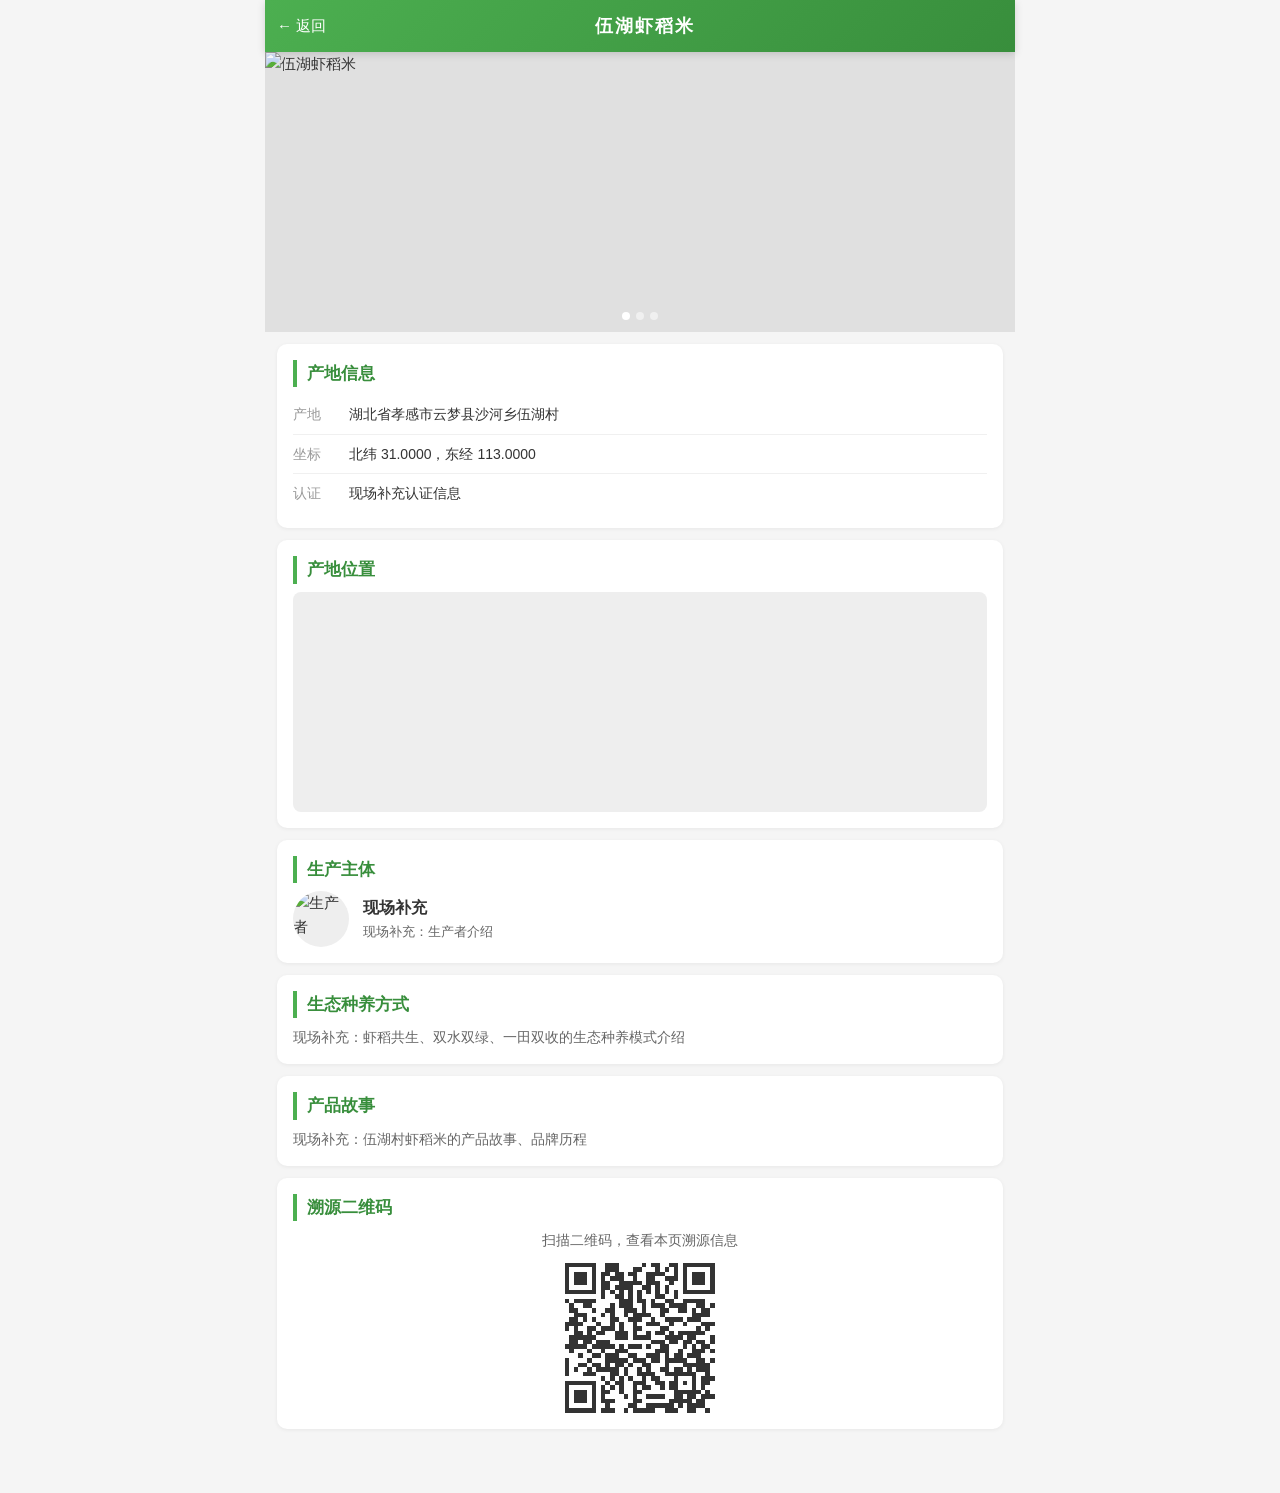
==== traceability/index.html @ e9c1f66e "feat: 产品溯源页面" ====
<!DOCTYPE html>
<html lang="zh-CN">
<head>
  <meta charset="UTF-8" />
  <meta name="viewport" content="width=device-width, initial-scale=1.0, maximum-scale=1.0, user-scalable=no" />
  <meta property="og:title" content="产品溯源" />
  <meta property="og:description" content="扫一扫，查看农产品从田间到餐桌的完整溯源信息" />
  <title>产品溯源 · 伍湖农文旅</title>
  <link rel="stylesheet" href="../assets/css/style.css" />
  <link rel="stylesheet" href="trace.css" />
</head>
<body>

  <!-- 顶部 -->
  <header class="top-bar trace-top">
    <a href="../index.html" class="back-btn">← 返回</a>
    <h1 id="product-name">产品溯源</h1>
  </header>

  <main id="trace-content">

    <!-- 轮播图区域 -->
    <div class="image-swiper" id="image-swiper">
      <div class="swiper-track" id="swiper-track"></div>
      <div class="swiper-dots" id="swiper-dots"></div>
    </div>

    <!-- 产品基本信息 -->
    <div class="info-block">
      <h2>产地信息</h2>
      <div class="kv-list">
        <div class="kv-row"><span class="kv-key">产地</span><span class="kv-val" id="field-origin">——</span></div>
        <div class="kv-row"><span class="kv-key">坐标</span><span class="kv-val" id="field-gps">——</span></div>
        <div class="kv-row"><span class="kv-key">认证</span><span class="kv-val" id="field-cert">——</span></div>
      </div>
    </div>

    <!-- 地图 -->
    <div class="info-block">
      <h2>产地位置</h2>
      <div class="map-container" id="map-container">
        <div class="map-fallback" id="map-fallback">
          <p>📍 湖北省孝感市云梦县沙河乡伍湖村</p>
          <p class="map-hint">（联网后加载在线地图）</p>
        </div>
      </div>
    </div>

    <!-- 生产者 -->
    <div class="info-block">
      <h2>生产主体</h2>
      <div class="producer-card">
        <img src="" alt="生产者" id="producer-avatar" class="producer-avatar" />
        <div class="producer-text">
          <h3 id="producer-name">——</h3>
          <p id="producer-intro">——</p>
        </div>
      </div>
    </div>

    <!-- 种养方式 -->
    <div class="info-block">
      <h2>生态种养方式</h2>
      <p id="field-method">——</p>
    </div>

    <!-- 产品故事 -->
    <div class="info-block">
      <h2>产品故事</h2>
      <p id="field-story">——</p>
    </div>

    <!-- 购买 -->
    <div class="info-block" id="buy-section" style="display:none;">
      <h2>购买渠道</h2>
      <a id="buy-link" href="#" target="_blank" class="buy-button">立即购买 →</a>
    </div>

    <!-- 溯源二维码 -->
    <div class="info-block">
      <h2>溯源二维码</h2>
      <p class="qrcode-hint">扫描二维码，查看本页溯源信息</p>
      <div id="qrcode-container" class="qrcode-box"></div>
    </div>

  </main>

  <script src="../assets/js/qrcode.min.js"></script>
  <script src="trace.js"></script>
</body>
</html>
---- assets/css/style.css ----
/* ===== 基础重置与全局 ===== */
*, *::before, *::after { box-sizing: border-box; margin: 0; padding: 0; }

:root {
  --green: #4CAF50;
  --green-dark: #388E3C;
  --red: #D32F2F;
  --gold: #F9A825;
  --bg: #f5f5f5;
  --card-bg: #ffffff;
  --text: #333333;
  --text-light: #666666;
  --nav-height: 64px;
  --topbar-height: 56px;
}

body {
  font-family: -apple-system, BlinkMacSystemFont, "Segoe UI", "PingFang SC", "Microsoft YaHei", sans-serif;
  font-size: 15px;
  color: var(--text);
  background: var(--bg);
  line-height: 1.6;
  -webkit-font-smoothing: antialiased;
  max-width: 750px;
  margin: 0 auto;
  min-height: 100vh;
  padding-bottom: var(--nav-height);
}

/* ===== 顶部标题栏 ===== */
.top-bar {
  position: sticky;
  top: 0;
  z-index: 100;
  background: linear-gradient(135deg, var(--green), var(--green-dark));
  color: #fff;
  text-align: center;
  padding: 10px 16px;
  box-shadow: 0 2px 8px rgba(0,0,0,0.15);
}
.top-bar h1 {
  font-size: 20px;
  font-weight: 700;
  letter-spacing: 2px;
}
.top-bar .subtitle {
  font-size: 12px;
  opacity: 0.85;
}

/* ===== Tab 页面切换 ===== */
.tab-page {
  display: none;
  padding-bottom: 16px;
}
.tab-page.active {
  display: block;
  animation: fadeIn 0.3s ease;
}
@keyframes fadeIn {
  from { opacity: 0; transform: translateY(8px); }
  to   { opacity: 1; transform: translateY(0); }
}

/* ===== 顶部大图 ===== */
.hero-banner {
  position: relative;
  width: 100%;
  height: 200px;
  overflow: hidden;
  background: #e0e0e0;
}
.hero-banner .hero-img {
  width: 100%;
  height: 100%;
  object-fit: cover;
  display: block;
}
.hero-banner .hero-text {
  position: absolute;
  bottom: 0;
  left: 0;
  right: 0;
  padding: 12px 16px;
  background: linear-gradient(transparent, rgba(0,0,0,0.65));
  color: #fff;
  font-size: 18px;
  font-weight: 700;
}

/* ===== 信息块 ===== */
.info-block {
  background: var(--card-bg);
  margin: 12px 12px 0;
  padding: 16px;
  border-radius: 10px;
  box-shadow: 0 1px 4px rgba(0,0,0,0.06);
}
.info-block h2 {
  font-size: 17px;
  color: var(--green-dark);
  margin-bottom: 8px;
  padding-left: 10px;
  border-left: 4px solid var(--green);
}
.info-block p {
  color: var(--text-light);
  font-size: 14px;
}

/* 高亮文字 */
.highlight {
  color: var(--green-dark);
  font-weight: 700;
}

/* 种养流程列表 */
.process-list {
  list-style: none;
  counter-reset: step;
}
.process-list li {
  counter-increment: step;
  padding: 8px 0 8px 32px;
  position: relative;
  font-size: 14px;
  color: var(--text-light);
  border-left: 2px dashed #ddd;
  margin-left: 8px;
}
.process-list li:last-child { border-left-color: transparent; }
.process-list li::before {
  content: counter(step);
  position: absolute;
  left: -12px;
  top: 8px;
  width: 22px;
  height: 22px;
  background: var(--green);
  color: #fff;
  font-size: 11px;
  font-weight: 700;
  border-radius: 50%;
  display: flex;
  align-items: center;
  justify-content: center;
}

/* 体验项目列表 */
.experience-list {
  list-style: none;
}
.experience-list li {
  padding: 10px 0;
  border-bottom: 1px solid #eee;
  font-size: 14px;
  color: var(--text);
}
.experience-list li:last-child { border-bottom: none; }
.experience-list li::before {
  content: "✅ ";
}

/* ===== 产品卡片（特产溯源Tab） ===== */
.product-card {
  display: flex;
  align-items: center;
  background: var(--card-bg);
  margin: 12px 12px 0;
  padding: 12px;
  border-radius: 10px;
  box-shadow: 0 1px 4px rgba(0,0,0,0.06);
  text-decoration: none;
  color: var(--text);
  transition: transform 0.15s;
}
.product-card:active { transform: scale(0.98); }
.product-card img {
  width: 72px;
  height: 72px;
  border-radius: 8px;
  object-fit: cover;
  background: #eee;
  flex-shrink: 0;
}
.product-card .product-info {
  flex: 1;
  margin-left: 12px;
}
.product-card .product-info h3 {
  font-size: 16px;
  margin-bottom: 4px;
}
.product-card .product-info p {
  font-size: 13px;
  color: var(--text-light);
}
.product-card .arrow {
  font-size: 20px;
  color: #ccc;
  flex-shrink: 0;
}

/* ===== 节庆活动卡片 ===== */
.event-card {
  display: flex;
  align-items: center;
  padding: 10px 0;
  border-bottom: 1px solid #eee;
}
.event-card .event-date {
  background: var(--red);
  color: #fff;
  padding: 2px 8px;
  border-radius: 4px;
  font-size: 12px;
  font-weight: 700;
  margin-right: 10px;
}

/* ===== 视频占位 ===== */
.video-placeholder {
  background: var(--card-bg);
  margin: 12px 12px 0;
  padding: 48px 16px;
  border-radius: 10px;
  text-align: center;
  box-shadow: 0 1px 4px rgba(0,0,0,0.06);
}
.video-placeholder .play-icon {
  font-size: 48px;
  color: #ccc;
  margin-bottom: 8px;
}

/* ===== 路线地图容器 ===== */
.route-map {
  width: 100%;
  height: 240px;
  background: #e8e8e8;
  border-radius: 8px;
  display: flex;
  align-items: center;
  justify-content: center;
}

/* ===== 占位提示 ===== */
.placeholder, .placeholder-item {
  color: #aaa !important;
  font-style: italic;
}

/* ===== 底部导航栏 ===== */
.bottom-nav {
  position: fixed;
  bottom: 0;
  left: 50%;
  transform: translateX(-50%);
  width: 100%;
  max-width: 750px;
  height: var(--nav-height);
  background: var(--card-bg);
  display: flex;
  justify-content: space-around;
  align-items: center;
  box-shadow: 0 -1px 6px rgba(0,0,0,0.08);
  z-index: 100;
  padding-bottom: env(safe-area-inset-bottom, 0);
}
.nav-btn {
  flex: 1;
  display: flex;
  flex-direction: column;
  align-items: center;
  justify-content: center;
  background: none;
  border: none;
  cursor: pointer;
  padding: 4px 0;
  color: #999;
  transition: color 0.2s;
  -webkit-tap-highlight-color: transparent;
}
.nav-btn .nav-icon {
  font-size: 20px;
  margin-bottom: 2px;
}
.nav-btn .nav-label {
  font-size: 10px;
}
.nav-btn.active {
  color: var(--green);
}
.nav-btn.active .nav-label {
  font-weight: 700;
}
---- traceability/trace.css ----
/* ===== 溯源页专属顶部 ===== */
.trace-top {
  display: flex;
  align-items: center;
  padding: 10px 12px;
}
.trace-top h1 {
  flex: 1;
  font-size: 18px;
  margin-right: 40px; /* 居中补偿 */
}
.back-btn {
  color: #fff;
  text-decoration: none;
  font-size: 15px;
  padding: 4px 0;
  flex-shrink: 0;
}

/* ===== 图片轮播 ===== */
.image-swiper {
  position: relative;
  width: 100%;
  height: 280px;
  overflow: hidden;
  background: #e0e0e0;
  touch-action: pan-y pinch-zoom;
}
.swiper-track {
  display: flex;
  height: 100%;
  transition: transform 0.3s ease;
}
.swiper-track img {
  min-width: 100%;
  height: 100%;
  object-fit: cover;
  flex-shrink: 0;
}
.swiper-dots {
  position: absolute;
  bottom: 12px;
  left: 50%;
  transform: translateX(-50%);
  display: flex;
  gap: 6px;
}
.swiper-dots .dot {
  width: 8px;
  height: 8px;
  border-radius: 50%;
  background: rgba(255,255,255,0.5);
  transition: background 0.2s;
}
.swiper-dots .dot.active {
  background: #fff;
}

/* ===== 键值对列表 ===== */
.kv-list {
  margin-top: 4px;
}
.kv-row {
  display: flex;
  padding: 8px 0;
  border-bottom: 1px solid #f0f0f0;
  font-size: 14px;
}
.kv-row:last-child { border-bottom: none; }
.kv-key {
  color: #999;
  width: 56px;
  flex-shrink: 0;
}
.kv-val {
  color: var(--text);
  flex: 1;
}

/* ===== 地图容器 ===== */
.map-container {
  width: 100%;
  height: 220px;
  background: #eee;
  border-radius: 8px;
  overflow: hidden;
  position: relative;
}
.map-container iframe,
.map-container .amap-container {
  width: 100%;
  height: 100%;
  border: none;
}
.map-fallback {
  display: flex;
  flex-direction: column;
  align-items: center;
  justify-content: center;
  height: 100%;
  color: #999;
  font-size: 14px;
}
.map-hint {
  font-size: 12px;
  color: #bbb;
  margin-top: 4px;
}

/* ===== 生产者卡片 ===== */
.producer-card {
  display: flex;
  align-items: center;
}
.producer-avatar {
  width: 56px;
  height: 56px;
  border-radius: 50%;
  object-fit: cover;
  background: #eee;
  flex-shrink: 0;
}
.producer-text {
  margin-left: 14px;
  flex: 1;
}
.producer-text h3 {
  font-size: 16px;
  margin-bottom: 2px;
}
.producer-text p {
  font-size: 13px;
  color: var(--text-light);
}

/* ===== 购买按钮 ===== */
.buy-button {
  display: block;
  width: 100%;
  text-align: center;
  background: linear-gradient(135deg, #FF6F00, #FF8F00);
  color: #fff;
  padding: 14px 0;
  border-radius: 8px;
  font-size: 16px;
  font-weight: 700;
  text-decoration: none;
  letter-spacing: 1px;
  transition: opacity 0.15s;
}
.buy-button:active { opacity: 0.85; }

/* ===== 二维码 ===== */
.qrcode-hint {
  font-size: 13px;
  color: #999;
  text-align: center;
  margin-bottom: 12px;
}
.qrcode-box {
  display: flex;
  justify-content: center;
}
.qrcode-box canvas {
  border: 4px solid #f0f0f0;
  border-radius: 8px;
}

/* ===== 占位 ===== */
.placeholder-text {
  color: #aaa;
  font-style: italic;
}
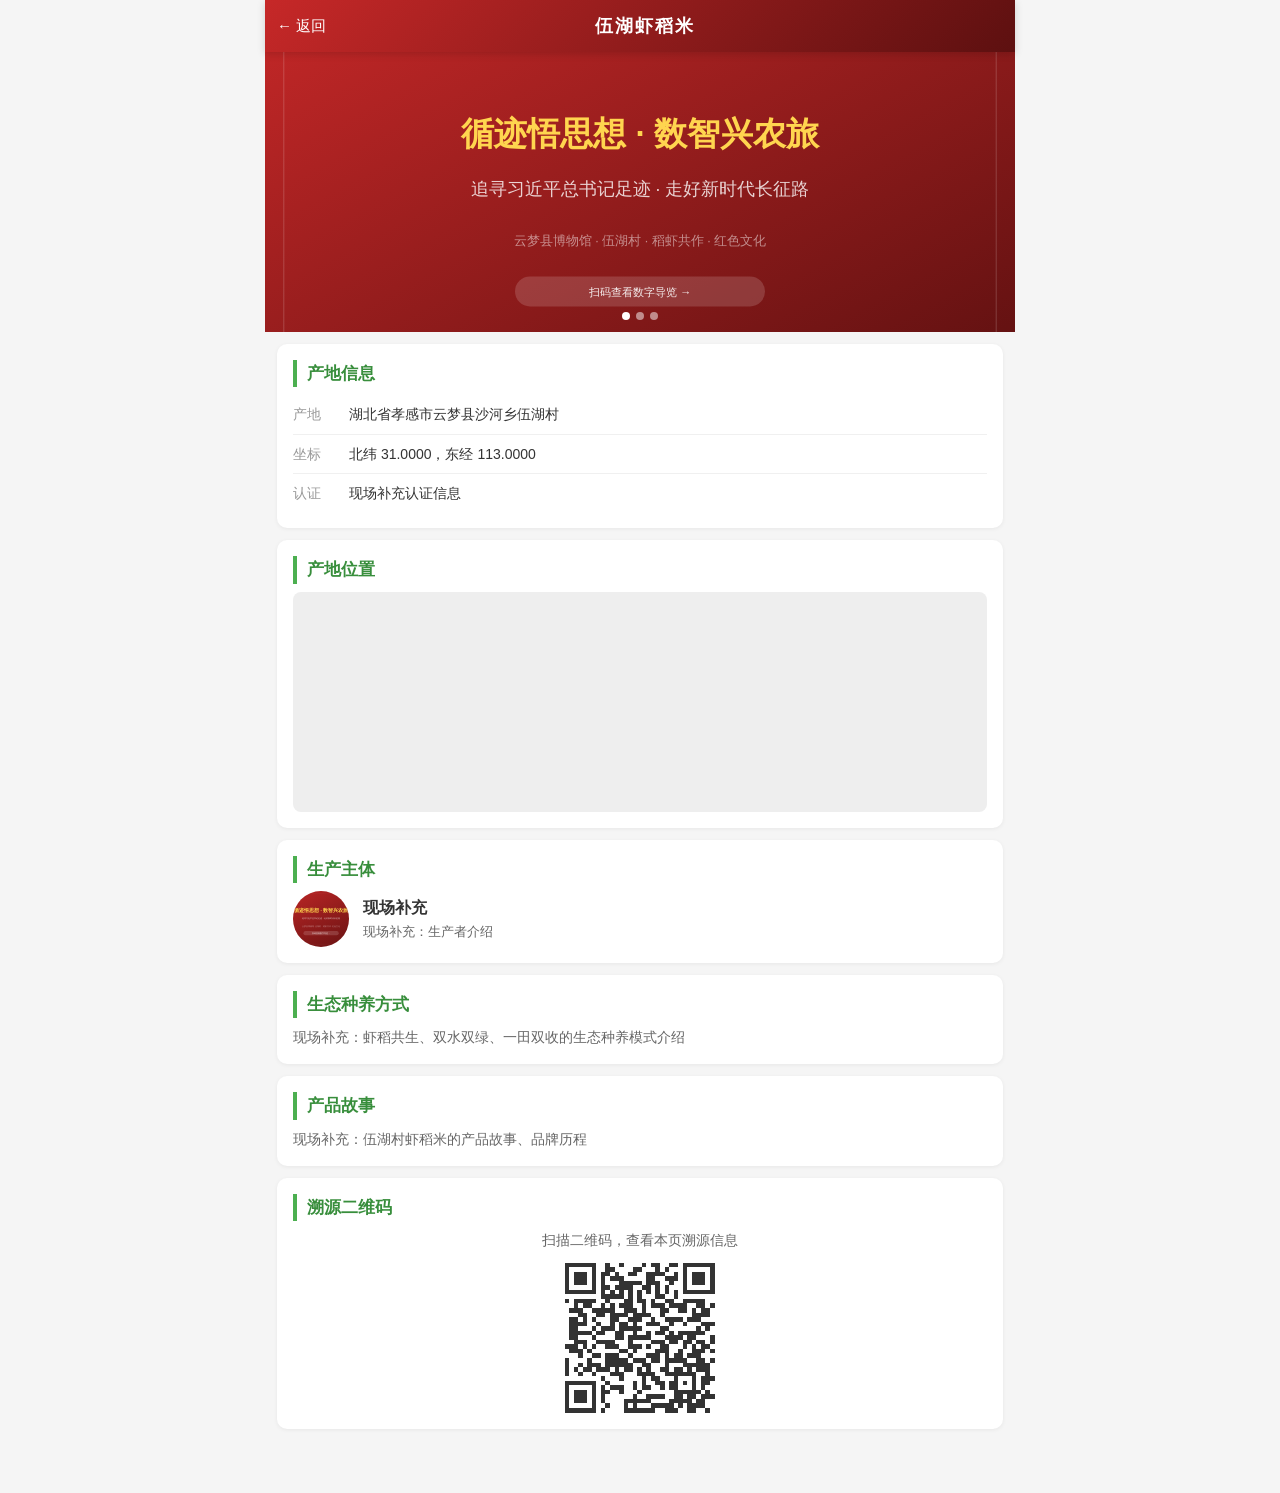
==== commit c7882545: "feat(A岗): 高德地图集成 + 整体联调 + 性能优化 - 新增 assets/js/config.js: 地图Key配置 + POI数据 - 新增 assets/js/map.js: 高德地图" ====
--- a/traceability/index.html
+++ b/traceability/index.html
@@ -86,6 +86,8 @@
   </main>
 
   <script src="../assets/js/qrcode.min.js"></script>
+  <script src="../assets/js/config.js"></script>
+  <script src="../assets/js/map.js"></script>
   <script src="trace.js"></script>
 </body>
 </html>
--- a/assets/css/style.css
+++ b/assets/css/style.css
@@ -4,7 +4,8 @@
 :root {
   --green: #4CAF50;
   --green-dark: #388E3C;
-  --red: #D32F2F;
+  --red: #C62828;
+  --red-dark: #8E0000;
   --gold: #F9A825;
   --bg: #f5f5f5;
   --card-bg: #ffffff;
@@ -32,7 +33,7 @@
   position: sticky;
   top: 0;
   z-index: 100;
-  background: linear-gradient(135deg, var(--green), var(--green-dark));
+  background: linear-gradient(135deg, var(--red), #5D1010);
   color: #fff;
   text-align: center;
   padding: 10px 16px;
@@ -103,9 +104,16 @@
   padding-left: 10px;
   border-left: 4px solid var(--green);
 }
+.info-block.red-accent h2 {
+  color: var(--red);
+  border-left-color: var(--red);
+}
 .info-block p {
   color: var(--text-light);
   font-size: 14px;
+}
+.info-block p strong {
+  color: var(--text);
 }
 
 /* 高亮文字 */
@@ -250,6 +258,56 @@
   font-style: italic;
 }
 
+/* ===== 时间线卡片（循迹Tab） ===== */
+.timeline-card {
+  display: flex;
+  margin-top: 12px;
+  padding: 12px;
+  background: #fafafa;
+  border-radius: 8px;
+  border-left: 3px solid var(--red);
+}
+.timeline-card .tl-dot {
+  font-size: 20px;
+  flex-shrink: 0;
+  margin-right: 10px;
+  line-height: 1.4;
+}
+.timeline-card .tl-content {
+  flex: 1;
+}
+.timeline-card .tl-content h4 {
+  font-size: 15px;
+  color: var(--text);
+  margin-bottom: 4px;
+}
+.timeline-card .tl-content p {
+  font-size: 13px;
+  color: var(--text-light);
+  margin: 0;
+}
+
+/* ===== 红色高亮框 ===== */
+.highlight-box {
+  display: flex;
+  align-items: center;
+  margin-top: 12px;
+  padding: 12px 14px;
+  background: linear-gradient(135deg, #FFF3E0, #FFEBEE);
+  border-radius: 8px;
+  border: 1px solid #FFCDD2;
+}
+.highlight-box .highlight-icon {
+  font-size: 22px;
+  margin-right: 10px;
+  flex-shrink: 0;
+}
+.highlight-box span {
+  font-size: 14px;
+  color: var(--red-dark);
+  font-weight: 600;
+}
+
 /* ===== 底部导航栏 ===== */
 .bottom-nav {
   position: fixed;
@@ -289,7 +347,7 @@
   font-size: 10px;
 }
 .nav-btn.active {
-  color: var(--green);
+  color: var(--red);
 }
 .nav-btn.active .nav-label {
   font-weight: 700;
